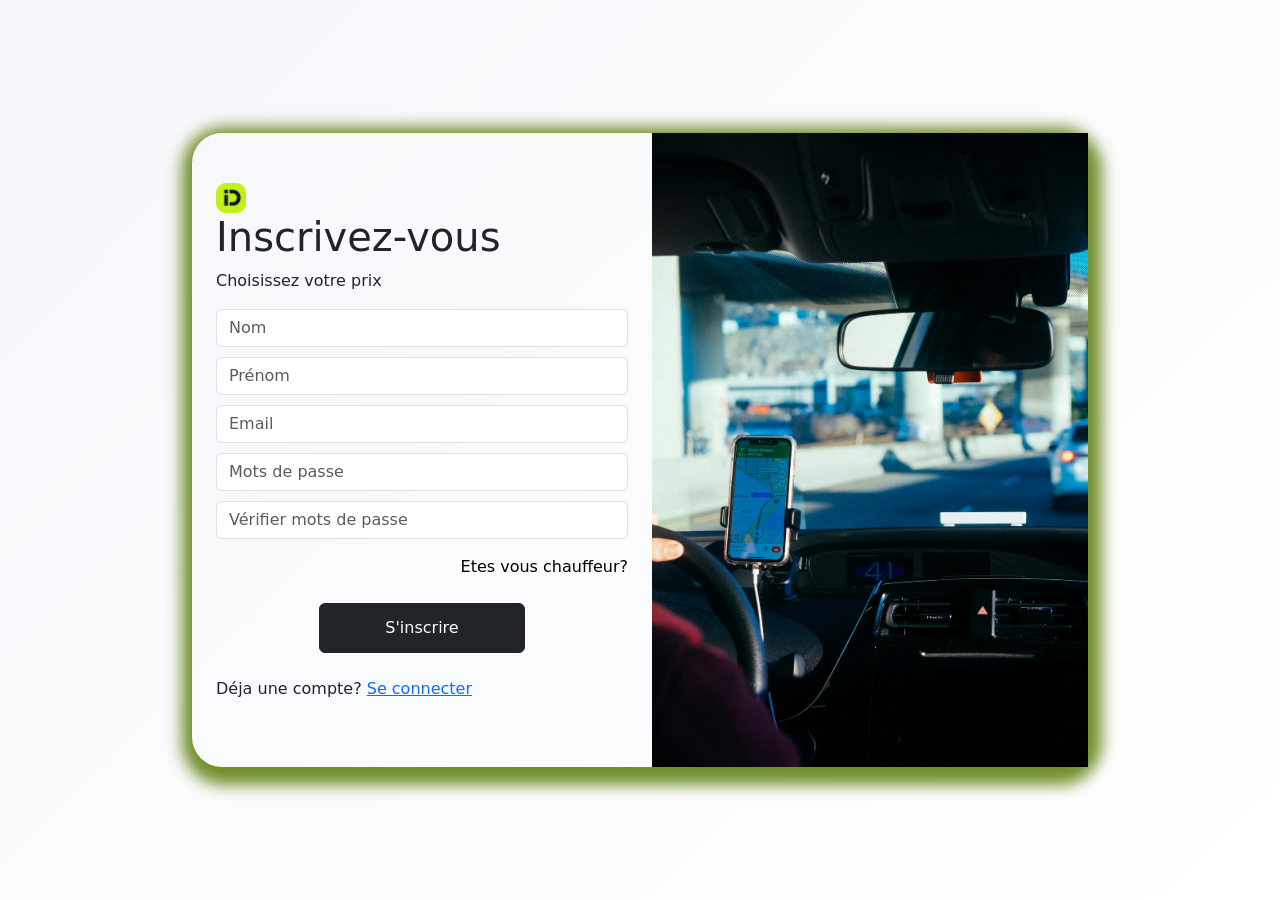
==== index.html @ b298683f "Inscription Connexion InDrive Encours" ====
<!DOCTYPE html>
<html lang="en">
<head>
    <meta charset="UTF-8">
    <meta name="viewport" content="width=device-width, initial-scale=1.0">
    <link rel="stylesheet" href="style.css">
    <link href="https://cdn.jsdelivr.net/npm/bootstrap@5.3.8/dist/css/bootstrap.min.css" rel="stylesheet" integrity="sha384-sRIl4kxILFvY47J16cr9ZwB07vP4J8+LH7qKQnuqkuIAvNWLzeN8tE5YBujZqJLB" crossorigin="anonymous">
    <title>Page de connexion et inscription</title>
</head>
<body>
    <!-- inclure navbar -->
    <div class="container">
        <div class="box" >
            <div class="row">
                <div class="col-lg-6 text">
                    <div class="logo ps-4">
                        <img src="images/indrive-icon-logo.png" alt="">
                    </div>
                    <div class="titre ps-4">
                        <h1>Inscrivez-vous</h1>
                        <p>Choisissez votre prix</p>
                    </div>
                    <form action="" method="post" class="ps-4">
                        <input type="text" class="form-control" placeholder="Nom">
                        <input type="text" class="form-control" placeholder="Prénom">
                        <input type="email" class="form-control" placeholder="Email">
                        <input type="password" class="form-control" placeholder="Mots de passe">
                        <input type="password" class="form-control" placeholder="Vérifier mots de passe">
                        <div class="text-end mt-3">
                            <a href="" style="text-decoration: none; color: #000;" class="ms-auto text-end">Etes vous chauffeur?</a>
                        </div>
                        
                        <input type="submit" value="S'inscrire" class="btn btn-dark w-50 d-block mx-auto inscri my-4">
                        <p>Déja une compte? <a href="">Se connecter</a></p>
                    </form>
                </div>
                <div class="col-lg-6 im">
                    <img src="images/paul-hanaoka-D-qq7W751vs-unsplash.jpg" alt="">
                </div>
            </div>
        </div>
        <div class="box" style="display: none;">
            <div class="row">
                <div class="col-lg-6 im">
                    <img src="images/paul-hanaoka-D-qq7W751vs-unsplash.jpg" alt="">
                </div>
                <div class="col-lg-6 text">
                    <div class="logo pe-4">
                        <img src="images/indrive-icon-logo.png" alt="">
                    </div>
                    <div class="titre pe-4">
                        <h1>Inscrivez-vous</h1>
                        <p>Choisissez votre prix</p>
                    </div>
                    <form action="" method="post" class="pe-4">
                        <input type="text" class="form-control" placeholder="Nom">
                        <input type="password" class="form-control" placeholder="Mots de passe">
                        <div class="text-end mt-3">
                            <a href="" style="text-decoration: none; color: #000;" class="ms-auto text-end">Etes vous chauffeur?</a>
                        </div>
                        
                        <input type="submit" value="Se connecter" class="btn btn-dark w-50 d-block mx-auto inscri my-4">
                        <p class="insc">
                            Pas encore de compte? 
                            <a href="#" >S'inscrire</a>
                        </p>
                    </form>
                </div>
                
            </div>
        </div>
    </div>
    <script src="script.js"></script>
    <script src="https://cdn.jsdelivr.net/npm/bootstrap@5.3.8/dist/js/bootstrap.bundle.min.js" integrity="sha384-FKyoEForCGlyvwx9Hj09JcYn3nv7wiPVlz7YYwJrWVcXK/BmnVDxM+D2scQbITxI" crossorigin="anonymous"></script>
</body>
</html>
---- style.css ----
*{
    margin: 0;
    padding: 0;
    box-sizing: border-box;
    /* background: #e60e0e7c; */
}
html, body{
    height: 100%;
    margin: 0;
}
body{
    background: linear-gradient(135deg, #f5f7fa 0%, #ffffff 100%);
    background-attachment: fixed;
    position: relative;
}
.im img{
    width: 100%;
    height: 100%;
    object-fit: cover;
}
.logo img{
    width: 30px;
    height: 30px;
}
.box{
    position: absolute;
    top: 50%;
    left: 50%;
    transform: translate(-50%, -50%);
    box-shadow: 2px 6px 15px 12px #728f2c;
    width: 70%;
    border-radius: 30px;
}
.text{
    padding: 50px 0;
}
form input{
    margin: 10px 0;
}
.inscri{
    height: 50px !important;
}
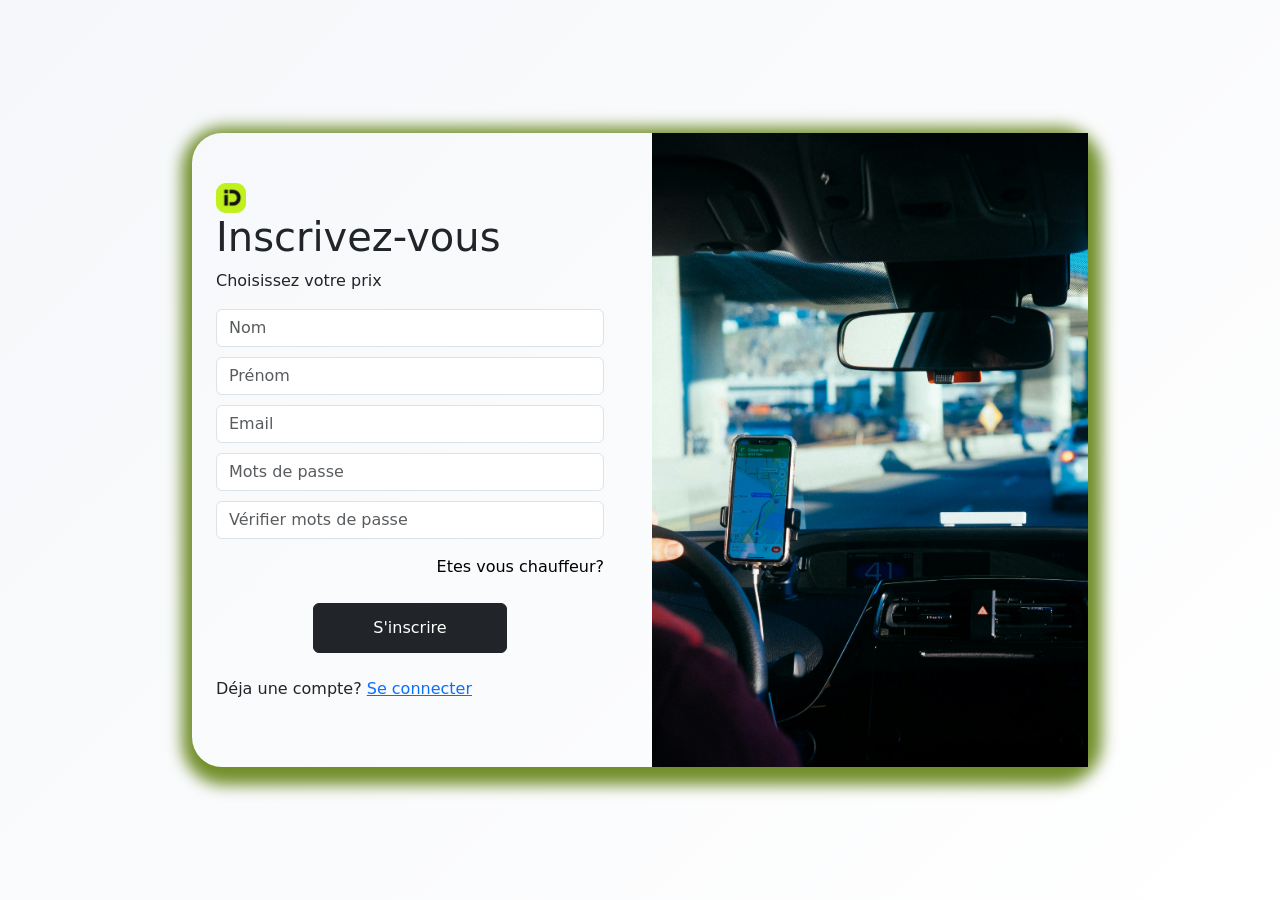
==== commit 59c8bfb8: "mise à jour" ====
--- a/index.html
+++ b/index.html
@@ -13,14 +13,14 @@
         <div class="box" >
             <div class="row">
                 <div class="col-lg-6 text">
-                    <div class="logo ps-4">
+                    <div class="logo px-4">
                         <img src="images/indrive-icon-logo.png" alt="">
                     </div>
-                    <div class="titre ps-4">
+                    <div class="titre px-4">
                         <h1>Inscrivez-vous</h1>
                         <p>Choisissez votre prix</p>
                     </div>
-                    <form action="" method="post" class="ps-4">
+                    <form action="" method="post" class="px-4">
                         <input type="text" class="form-control" placeholder="Nom">
                         <input type="text" class="form-control" placeholder="Prénom">
                         <input type="email" class="form-control" placeholder="Email">
@@ -34,7 +34,7 @@
                         <p>Déja une compte? <a href="">Se connecter</a></p>
                     </form>
                 </div>
-                <div class="col-lg-6 im">
+                <div class="col-lg-6 im d-none d-lg-block">
                     <img src="images/paul-hanaoka-D-qq7W751vs-unsplash.jpg" alt="">
                 </div>
             </div>
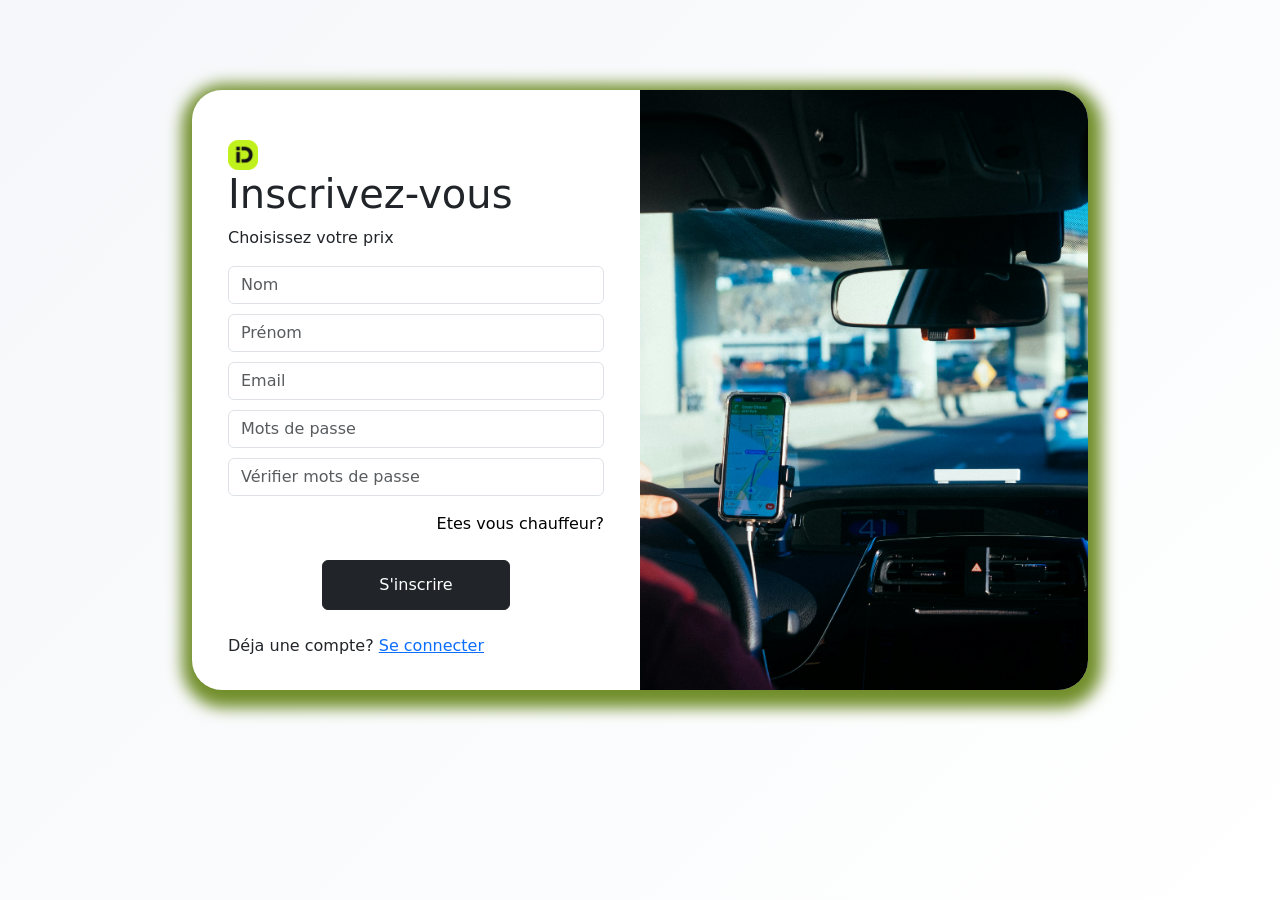
==== commit 7f40555f: "mise à jour" ====
--- a/index.html
+++ b/index.html
@@ -9,67 +9,70 @@
 </head>
 <body>
     <!-- inclure navbar -->
-    <div class="container">
-        <div class="box" >
-            <div class="row">
-                <div class="col-lg-6 text">
-                    <div class="logo px-4">
-                        <img src="images/indrive-icon-logo.png" alt="">
+    <div class="wrapper">
+        <div class="container">
+            <div class="box el1" >
+                <div class="row">
+                    <div class="col-lg-6 text ">
+                        <div class="logo px-4">
+                            <img src="images/indrive-icon-logo.png" alt="">
+                        </div>
+                        <div class="titre px-4">
+                            <h1>Inscrivez-vous</h1>
+                            <p>Choisissez votre prix</p>
+                        </div>
+                        <form action="" method="post" class="px-4">
+                            <input type="text" class="form-control" placeholder="Nom">
+                            <input type="text" class="form-control" placeholder="Prénom">
+                            <input type="email" class="form-control" placeholder="Email">
+                            <input type="password" class="form-control" placeholder="Mots de passe">
+                            <input type="password" class="form-control" placeholder="Vérifier mots de passe">
+                            <div class="text-end mt-3">
+                                <a href="" style="text-decoration: none; color: #000;" class="ms-auto text-end">Etes vous chauffeur?</a>
+                            </div>
+                            
+                            <input type="submit" value="S'inscrire" class="btn btn-dark w-50 d-block mx-auto inscri my-4">
+                            <p>Déja une compte? <a href="" class="conn">Se connecter</a></p>
+                        </form>
                     </div>
-                    <div class="titre px-4">
-                        <h1>Inscrivez-vous</h1>
-                        <p>Choisissez votre prix</p>
+                    <div class="col-lg-6 im d-none d-lg-block p-0">
+                        <img src="images/paul-hanaoka-D-qq7W751vs-unsplash.jpg" alt="">
                     </div>
-                    <form action="" method="post" class="px-4">
-                        <input type="text" class="form-control" placeholder="Nom">
-                        <input type="text" class="form-control" placeholder="Prénom">
-                        <input type="email" class="form-control" placeholder="Email">
-                        <input type="password" class="form-control" placeholder="Mots de passe">
-                        <input type="password" class="form-control" placeholder="Vérifier mots de passe">
-                        <div class="text-end mt-3">
-                            <a href="" style="text-decoration: none; color: #000;" class="ms-auto text-end">Etes vous chauffeur?</a>
+                </div>
+            </div>
+            <div class="box el2" style="display: none;">
+                <div class="row">
+                    <div class="col-lg-6 im p-0">
+                        <img src="images/paul-hanaoka-D-qq7W751vs-unsplash.jpg" alt="">
+                    </div>
+                    <div class="col-lg-6 text">
+                        <div class="logo pe-4">
+                            <img src="images/indrive-icon-logo.png" alt="">
                         </div>
-                        
-                        <input type="submit" value="S'inscrire" class="btn btn-dark w-50 d-block mx-auto inscri my-4">
-                        <p>Déja une compte? <a href="">Se connecter</a></p>
-                    </form>
-                </div>
-                <div class="col-lg-6 im d-none d-lg-block">
-                    <img src="images/paul-hanaoka-D-qq7W751vs-unsplash.jpg" alt="">
+                        <div class="titre pe-4">
+                            <h1>Connectez-vous</h1>
+                            <p>Choisissez votre prix</p>
+                        </div>
+                        <form action="" method="post" class="pe-4">
+                            <input type="text" class="form-control" placeholder="Nom">
+                            <input type="password" class="form-control" placeholder="Mots de passe">
+                            <div class="text-end mt-3">
+                                <a href="" style="text-decoration: none; color: #000;" class="ms-auto text-end">Etes vous chauffeur?</a>
+                            </div>
+                            
+                            <input type="submit" value="Se connecter" class="btn btn-dark w-50 d-block mx-auto inscri my-4">
+                            <p class="insc">
+                                Pas encore de compte? 
+                                <a href="#" class="ins">S'inscrire</a>
+                            </p>
+                        </form>
+                    </div>
+                    
                 </div>
             </div>
         </div>
-        <div class="box" style="display: none;">
-            <div class="row">
-                <div class="col-lg-6 im">
-                    <img src="images/paul-hanaoka-D-qq7W751vs-unsplash.jpg" alt="">
-                </div>
-                <div class="col-lg-6 text">
-                    <div class="logo pe-4">
-                        <img src="images/indrive-icon-logo.png" alt="">
-                    </div>
-                    <div class="titre pe-4">
-                        <h1>Inscrivez-vous</h1>
-                        <p>Choisissez votre prix</p>
-                    </div>
-                    <form action="" method="post" class="pe-4">
-                        <input type="text" class="form-control" placeholder="Nom">
-                        <input type="password" class="form-control" placeholder="Mots de passe">
-                        <div class="text-end mt-3">
-                            <a href="" style="text-decoration: none; color: #000;" class="ms-auto text-end">Etes vous chauffeur?</a>
-                        </div>
-                        
-                        <input type="submit" value="Se connecter" class="btn btn-dark w-50 d-block mx-auto inscri my-4">
-                        <p class="insc">
-                            Pas encore de compte? 
-                            <a href="#" >S'inscrire</a>
-                        </p>
-                    </form>
-                </div>
-                
-            </div>
-        </div>
     </div>
+    
     <script src="script.js"></script>
     <script src="https://cdn.jsdelivr.net/npm/bootstrap@5.3.8/dist/js/bootstrap.bundle.min.js" integrity="sha384-FKyoEForCGlyvwx9Hj09JcYn3nv7wiPVlz7YYwJrWVcXK/BmnVDxM+D2scQbITxI" crossorigin="anonymous"></script>
 </body>
--- a/style.css
+++ b/style.css
@@ -22,15 +22,52 @@
     width: 30px;
     height: 30px;
 }
+.wrapper {
+    position: absolute;
+    top: 10%;
+    left: 50%;
+    transform: translate(-50%, -50%);
+    width: 100%;
+    height: 600px;
+    perspective: 1500px;
+    display: flex;
+    justify-content: center;
+    align-items: center;
+}
 .box{
     position: absolute;
-    top: 50%;
-    left: 50%;
-    transform: translate(-50%, -50%);
+    left: 0;
+    right: 0;
+    margin-left: auto;
+    margin-right: auto;
+    backface-visibility: hidden;
+    transition: transform 0.8s ease-in-out;
+    background: #fff;
     box-shadow: 2px 6px 15px 12px #728f2c;
     width: 70%;
+    height: 100%;
+    overflow: hidden;
     border-radius: 30px;
 }
+.box .row {
+    height: 100%;
+    margin: 0;
+}
+/* Position initiale */
+.el1 { 
+    transform: rotateY(0deg); 
+    z-index: 2; 
+}
+
+.el2 { 
+    transform: rotateY(180deg); 
+    display: block !important; 
+    z-index: 1;
+}
+
+/* Classes de bascule */
+.rotate-to-auth .el1 { transform: rotateY(-180deg); }
+.rotate-to-auth .el2 { transform: rotateY(0deg); z-index: 3; }
 .text{
     padding: 50px 0;
 }
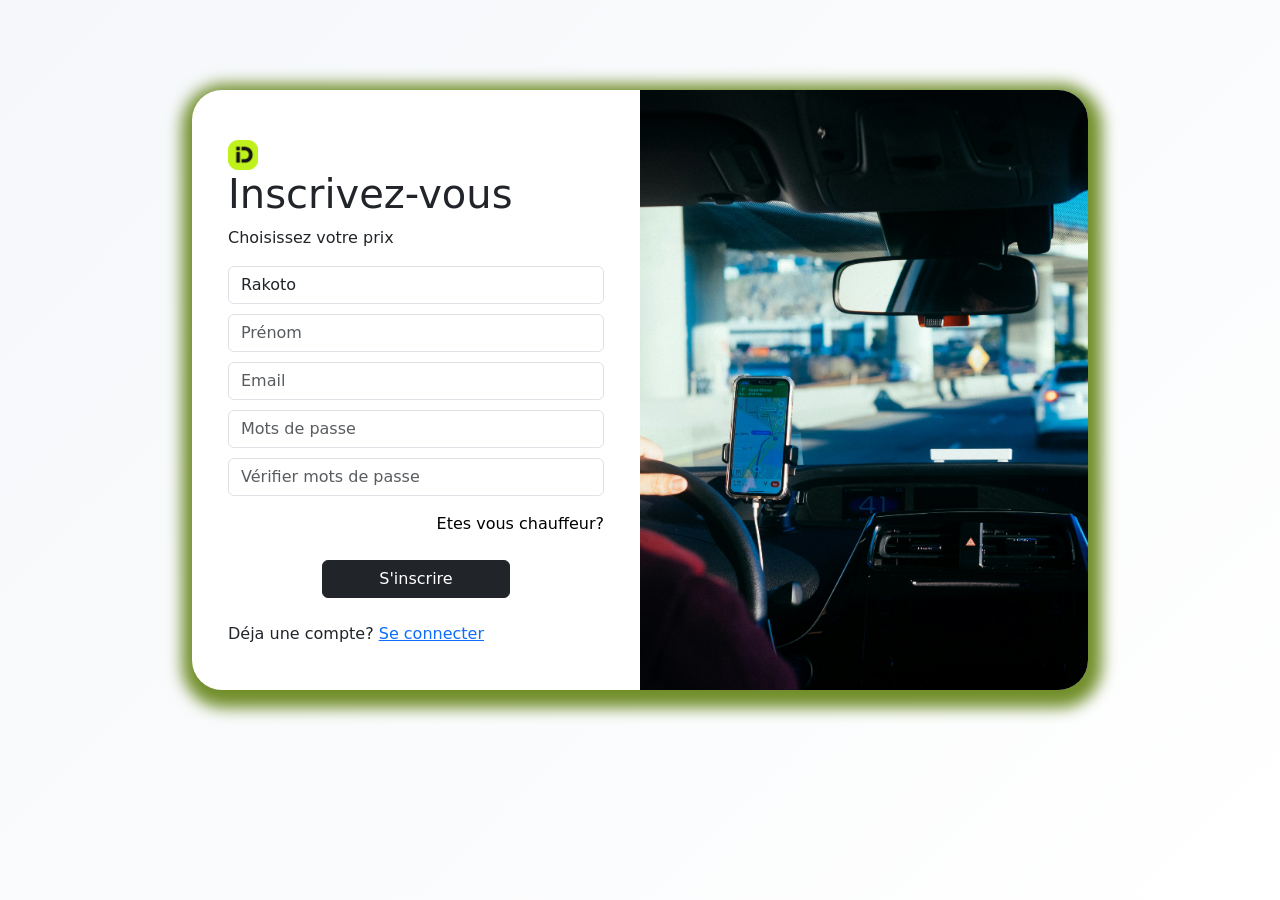
==== commit 72dffe3b: "Adapation avec les messages d'erreurs" ====
--- a/index.html
+++ b/index.html
@@ -3,7 +3,7 @@
 <head>
     <meta charset="UTF-8">
     <meta name="viewport" content="width=device-width, initial-scale=1.0">
-    <link rel="stylesheet" href="style.css">
+    <link rel="stylesheet" href="register.css">
     <link href="https://cdn.jsdelivr.net/npm/bootstrap@5.3.8/dist/css/bootstrap.min.css" rel="stylesheet" integrity="sha384-sRIl4kxILFvY47J16cr9ZwB07vP4J8+LH7qKQnuqkuIAvNWLzeN8tE5YBujZqJLB" crossorigin="anonymous">
     <title>Page de connexion et inscription</title>
 </head>
@@ -13,7 +13,7 @@
         <div class="container">
             <div class="box el1" >
                 <div class="row">
-                    <div class="col-lg-6 text ">
+                    <div class="col-lg-6 text">
                         <div class="logo px-4">
                             <img src="images/indrive-icon-logo.png" alt="">
                         </div>
@@ -22,11 +22,16 @@
                             <p>Choisissez votre prix</p>
                         </div>
                         <form action="" method="post" class="px-4">
-                            <input type="text" class="form-control" placeholder="Nom">
+                            <input type="text" class="form-control" placeholder="Nom" value="Rakoto">
+                            <!-- <p class="invalid-feedback d-block">Erreur sur le champ de nom</p> -->
                             <input type="text" class="form-control" placeholder="Prénom">
+                            <!-- <p class="invalid-feedback d-block">Erreur sur le champ de nom</p> -->
                             <input type="email" class="form-control" placeholder="Email">
+                            <!-- <p class="invalid-feedback d-block">Erreur sur le champ de nom</p> -->
                             <input type="password" class="form-control" placeholder="Mots de passe">
+                            <!-- <p class="invalid-feedback d-block">Erreur sur le champ de nom</p> -->
                             <input type="password" class="form-control" placeholder="Vérifier mots de passe">
+                            <!-- <p class="invalid-feedback d-block">Erreur sur le champ de nom</p> -->
                             <div class="text-end mt-3">
                                 <a href="" style="text-decoration: none; color: #000;" class="ms-auto text-end">Etes vous chauffeur?</a>
                             </div>
@@ -36,7 +41,7 @@
                         </form>
                     </div>
                     <div class="col-lg-6 im d-none d-lg-block p-0">
-                        <img src="images/paul-hanaoka-D-qq7W751vs-unsplash.jpg" alt="">
+                        <img src="images/paul-hanaoka-D-qq7W751vs-unsplash.jpg" alt="" class="mon_img">
                     </div>
                 </div>
             </div>
@@ -73,7 +78,7 @@
         </div>
     </div>
     
-    <script src="script.js"></script>
+    <script src="regiser.js"></script>
     <script src="https://cdn.jsdelivr.net/npm/bootstrap@5.3.8/dist/js/bootstrap.bundle.min.js" integrity="sha384-FKyoEForCGlyvwx9Hj09JcYn3nv7wiPVlz7YYwJrWVcXK/BmnVDxM+D2scQbITxI" crossorigin="anonymous"></script>
 </body>
 </html>
--- a/register.css
+++ b/register.css
@@ -0,0 +1,90 @@
+*{
+    margin: 0;
+    padding: 0;
+    box-sizing: border-box;
+    /* background: #e60e0e7c; */
+}
+html, body{
+    height: 100%;
+    margin: 0;
+}
+body{
+    background: linear-gradient(135deg, #f5f7fa 0%, #ffffff 100%);
+    background-attachment: fixed;
+    position: relative;
+}
+.im{
+    height: 100%;
+    overflow: hidden;
+}
+.im img{
+    width: 100%;
+    height: 100%;
+    object-fit: cover;
+}
+.logo img{
+    width: 30px;
+    height: 30px;
+}
+.wrapper {
+    position: absolute;
+    top: 10%;
+    left: 50%;
+    transform: translate(-50%, -50%);
+    width: 100%;
+    height: 600px;
+    perspective: 1500px;
+    display: flex;
+    justify-content: center;
+    align-items: center;
+}
+.box{
+    position: absolute;
+    left: 0;
+    right: 0;
+    margin-left: auto;
+    margin-right: auto;
+    backface-visibility: hidden;
+    transition: transform 1.2s ease-in;
+    background: #fff;
+    box-shadow: 2px 6px 15px 12px #728f2c;
+    width: 70%;
+    height: 100%;
+    overflow: hidden;
+    border-radius: 30px;
+}
+.box .row {
+    height: 100%;
+    margin: 0;
+}
+/* Position initiale */
+.el1 { 
+    transform: rotateY(0deg); 
+    z-index: 2; 
+}
+
+.el2 { 
+    transform: rotateY(180deg); 
+    display: block !important; 
+    z-index: 1;
+}
+
+/* Classes de bascule */
+.rotate-to-auth .el1 { transform: rotateY(-180deg); }
+.rotate-to-auth .el2 { transform: rotateY(0deg); z-index: 3; }
+.text{
+    padding: 50px 0;
+    height: 100%;
+    overflow-y: auto;
+    overflow-x: hidden;
+}
+.text::-webkit-scrollbar {
+    width: 5px;
+}
+.text::-webkit-scrollbar-thumb {
+    background: rgba(0, 0, 0, 0.2);
+    border-radius: 10px;
+}
+form input{
+    margin: 10px 0;
+}
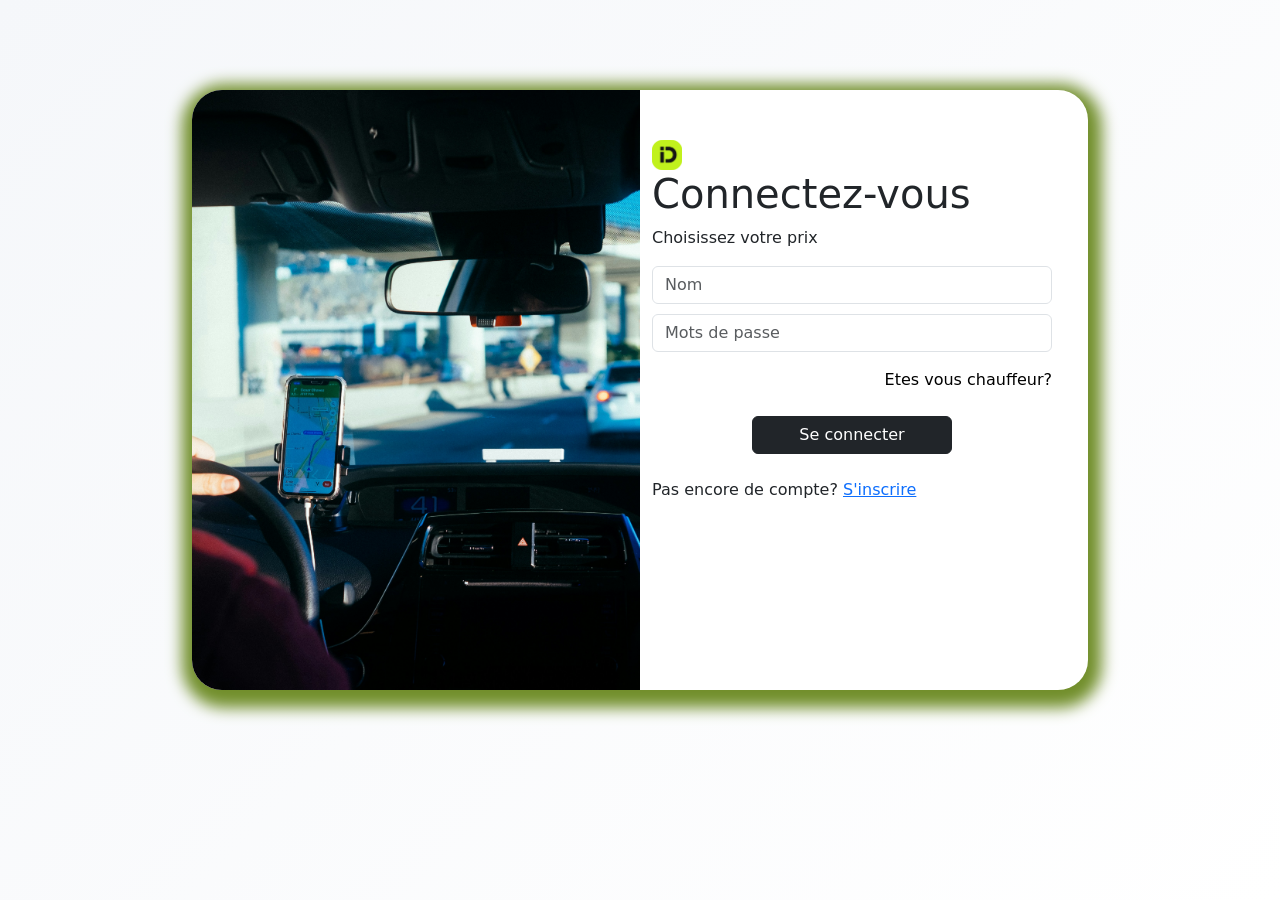
==== commit ca16c37a: "Ajustement" ====
--- a/index.html
+++ b/index.html
@@ -12,40 +12,6 @@
     <div class="wrapper">
         <div class="container">
             <div class="box el1" >
-                <div class="row">
-                    <div class="col-lg-6 text">
-                        <div class="logo px-4">
-                            <img src="images/indrive-icon-logo.png" alt="">
-                        </div>
-                        <div class="titre px-4">
-                            <h1>Inscrivez-vous</h1>
-                            <p>Choisissez votre prix</p>
-                        </div>
-                        <form action="" method="post" class="px-4">
-                            <input type="text" class="form-control" placeholder="Nom" value="Rakoto">
-                            <!-- <p class="invalid-feedback d-block">Erreur sur le champ de nom</p> -->
-                            <input type="text" class="form-control" placeholder="Prénom">
-                            <!-- <p class="invalid-feedback d-block">Erreur sur le champ de nom</p> -->
-                            <input type="email" class="form-control" placeholder="Email">
-                            <!-- <p class="invalid-feedback d-block">Erreur sur le champ de nom</p> -->
-                            <input type="password" class="form-control" placeholder="Mots de passe">
-                            <!-- <p class="invalid-feedback d-block">Erreur sur le champ de nom</p> -->
-                            <input type="password" class="form-control" placeholder="Vérifier mots de passe">
-                            <!-- <p class="invalid-feedback d-block">Erreur sur le champ de nom</p> -->
-                            <div class="text-end mt-3">
-                                <a href="" style="text-decoration: none; color: #000;" class="ms-auto text-end">Etes vous chauffeur?</a>
-                            </div>
-                            
-                            <input type="submit" value="S'inscrire" class="btn btn-dark w-50 d-block mx-auto inscri my-4">
-                            <p>Déja une compte? <a href="" class="conn">Se connecter</a></p>
-                        </form>
-                    </div>
-                    <div class="col-lg-6 im d-none d-lg-block p-0">
-                        <img src="images/paul-hanaoka-D-qq7W751vs-unsplash.jpg" alt="" class="mon_img">
-                    </div>
-                </div>
-            </div>
-            <div class="box el2" style="display: none;">
                 <div class="row">
                     <div class="col-lg-6 im p-0">
                         <img src="images/paul-hanaoka-D-qq7W751vs-unsplash.jpg" alt="">
@@ -72,7 +38,36 @@
                             </p>
                         </form>
                     </div>
-                    
+                </div>
+                
+            </div>
+            <div class="box el2" style="display: none;">
+                <div class="row">
+                    <div class="col-lg-6 text">
+                        <div class="logo px-4">
+                            <img src="images/indrive-icon-logo.png" alt="">
+                        </div>
+                        <div class="titre px-4">
+                            <h1>Inscrivez-vous</h1>
+                            <p>Choisissez votre prix</p>
+                        </div>
+                        <form action="" method="post" class="px-4">
+                            <input type="text" class="form-control" placeholder="Nom" value="Rakoto" class="is-invalid">
+                            <input type="text" class="form-control" placeholder="Prénom">
+                            <input type="email" class="form-control" placeholder="Email">
+                            <input type="password" class="form-control" placeholder="Mots de passe">
+                            <input type="password" class="form-control" placeholder="Vérifier mots de passe">
+                            <div class="text-end mt-3">
+                                <a href="" style="text-decoration: none; color: #000;" class="ms-auto text-end">Etes vous chauffeur?</a>
+                            </div>
+                            
+                            <input type="submit" value="S'inscrire" class="btn btn-dark w-50 d-block mx-auto inscri my-4">
+                            <p>Déja une compte? <a href="" class="conn">Se connecter</a></p>
+                        </form>
+                    </div>
+                    <div class="col-lg-6 im d-none d-lg-block p-0">
+                        <img src="images/paul-hanaoka-D-qq7W751vs-unsplash.jpg" alt="" class="mon_img">
+                    </div>
                 </div>
             </div>
         </div>
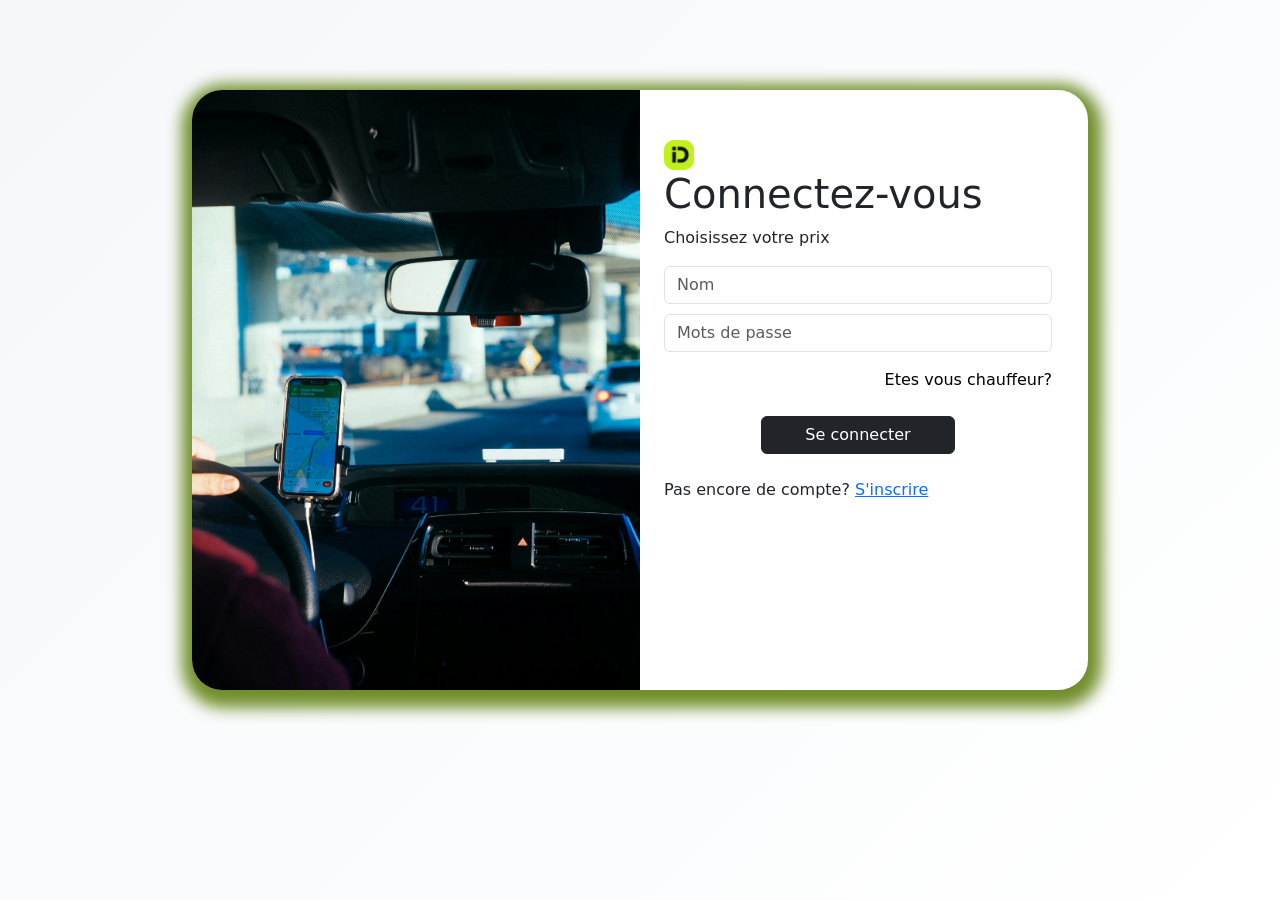
==== commit 72edad6d: "Ajout de order bootstrap" ====
--- a/index.html
+++ b/index.html
@@ -13,10 +13,10 @@
         <div class="container">
             <div class="box el1" >
                 <div class="row">
-                    <div class="col-lg-6 im p-0">
+                    <div class="col-lg-6 im p-0 order-2 order-lg-1">
                         <img src="images/paul-hanaoka-D-qq7W751vs-unsplash.jpg" alt="">
                     </div>
-                    <div class="col-lg-6 text">
+                    <div class="col-lg-6 text ps-4 order-1 order-lg-2">
                         <div class="logo pe-4">
                             <img src="images/indrive-icon-logo.png" alt="">
                         </div>
